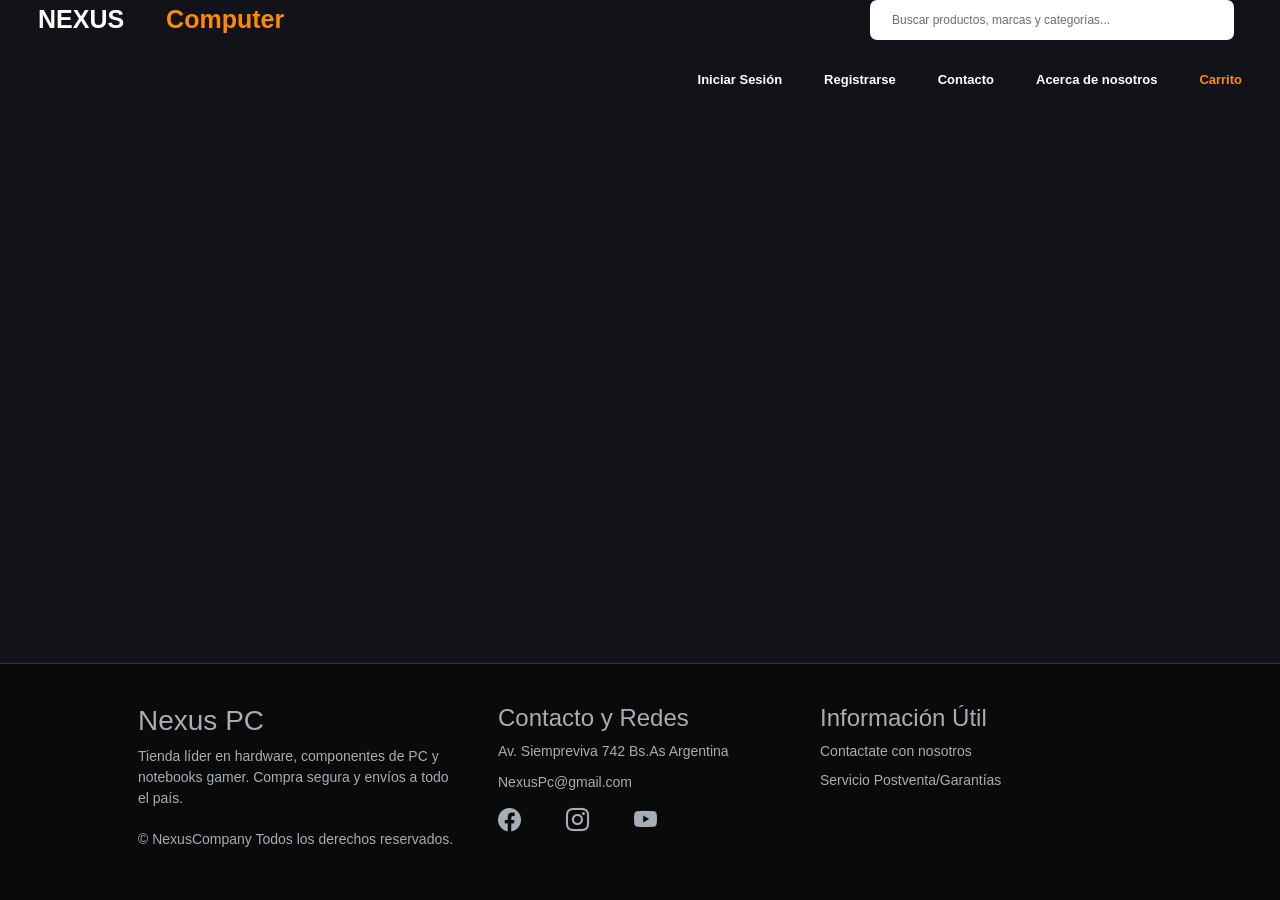
==== paginas/Acerca-de-Nosotros.html @ afbe39b5 "se unifico navbar y footer en todas las paginas y se corrigieron las rutas de navegacion" ====
<!doctype html>
<html lang="es">
  <head>
    <meta charset="UTF-8" />
    <meta name="viewport" content="width=device-width, initial-scale=1.0" />
    <title>NexusComputer</title>
    <!-- Bootstrap CSS y Bootstrap Icons (los necesita el footer de Hernán) -->
    <link
      href="https://cdn.jsdelivr.net/npm/bootstrap@5.3.8/dist/css/bootstrap.min.css"
      rel="stylesheet"
      integrity="sha384-sRI14kxILFVy47J16cr9zWb07vP4J8+LH7qKQnuqkuIAvNWLZeN8tE5YBujZqJLB"
      crossorigin="anonymous"
    />
    <link
      rel="stylesheet"
      href="https://cdn.jsdelivr.net/npm/bootstrap-icons@1.13.1/font/bootstrap-icons.min.css"
    />
    <link rel="stylesheet" href="/css/style.css" />
  </head>
  <body>
    <!-- ==================== NAVBAR (Ceci) ==================== -->
    <header class="navbar">
      <!-- LOGO -->
      <div class="logo">
        <a href="/index.html">
          <span class="nexus">NEXUS</span>
          <span class="computer">Computer</span>
        </a>
      </div>

      <!-- BUSCADOR -->
      <div class="buscador">
        <input
          class="form-control me-2"
          type="search"
          placeholder="Buscar productos, marcas y categorías..."
          aria-label="Búsqueda"
        />
        <button class="btn btn-outline-success" type="submit">Búsqueda</button>
      </div>

      <!-- MENU -->
      <nav class="menu">
        <a href="./Iniciar-Sesión.html">Iniciar Sesión</a>
        <a href="./Registrarse.html">Registrarse</a>
        <a href="./Contacto.html">Contacto</a>
        <a href="Acerca-de-Nosotros.html">Acerca de nosotros</a>
        <a href="./Carrito-de-Compra.html" class="carrito">Carrito</a>
      </nav>
    </header>

    <main></main>

    <!-- ==================== FOOTER (Hernán) ==================== -->
    <footer class="footer">
      <div class="footer-container">
        <!-- Columna 1 -->
        <div class="footer-col">
          <h3 class="footer-logo">Nexus PC</h3>
          <p>
            Tienda líder en hardware, componentes de PC y notebooks gamer.
            Compra segura y envíos a todo el país.
          </p>
          <p class="footer-copy">
            &copy; NexusCompany Todos los derechos reservados.
          </p>
        </div>

        <!-- Columna 2 -->
        <div class="footer-col footer-CyR">
          <h4>Contacto y Redes</h4>
          <p>Av. Siempreviva 742 Bs.As Argentina</p>
          <p>NexusPc@gmail.com</p>
          <div class="footer-redes">
            <a href="#" target="_blank"><i class="bi bi-facebook"></i></a>
            <a href="#" target="_blank"><i class="bi bi-instagram"></i></a>
            <a href="#" target="_blank"><i class="bi bi-youtube"></i></a>
          </div>
        </div>

        <!-- Columna 3 -->
        <div class="footer-col">
          <h4>Información Útil</h4>
          <a href="Contacto.html">Contactate con nosotros</a>
          <a href="#" target="_blank">Servicio Postventa/Garantías</a>
        </div>
      </div>
    </footer>
  </body>
</html>
---- css/style.css ----
/* =========================================
   CONFIGURACIÓN GENERAL
========================================= */

* {
    margin: 0;
    padding: 0;
    box-sizing: border-box;
}

body {
    font-family: Arial, Helvetica, sans-serif;
    background-color: #111318;
    color: #222;
}


/* =========================================
   NAVBAR
========================================= */

.navbar {
    width: 100%;
    height: 76px;

    background-color: #111318;

    display: flex;
    align-items: center;

    padding: 0 38px;

    gap: 30px;
}


/* =========================================
   LOGO
========================================= */

.logo {
    display: flex;
    align-items: center;

    min-width: 185px;
}

.logo a {
    text-decoration: none;
    font-size: 25px;
    font-weight: bold;
}

.nexus {
    color: #ffffff;
}

.computer {
    color: #ff8a00;
    margin-left: 35px;
}


/* =========================================
   BUSCADOR
========================================= */

.buscador {
    width: 372px;
    height: 40px;

    display: flex;

    margin-left: 0;
}

.buscador input {
    width: 100%;
    height: 40px;

    border: none;
    outline: none;

    background-color: #ffffff;

    border-radius: 7px;

    padding: 0 22px;

    color: #333;

    font-size: 12px;
}

.buscador input::placeholder {
    color: #6c6c6c;
}


/* Botón de búsqueda */

.buscador button {
    display: none;
}


/* =========================================
   MENU
========================================= */

.menu {
    margin-left: auto;

    display: flex;
    align-items: center;

    gap: 42px;

    white-space: nowrap;
}

.menu a {
    color: #ffffff;

    text-decoration: none;

    font-size: 13px;

    font-weight: 600;

    transition: 0.2s;
}

.menu a:hover {
    color: #ff8a00;
}


/* =========================================
   CARRITO
========================================= */

.menu .carrito {
    color: #ff8a00;
}

.menu .carrito:hover {
    color: #ffffff;
}
:root {
  /* Fondos */
  --bg-main: #111111;
  --bg-dark: #0a0a0a;
  --bg-card: #1f1f1f;
  --bg-hero: #747d84;

  /* Marca */
  --color-primary: #ffd400;
  --color-secondary: #ff5a00;
  --color-secondary-hover: #e64a00;

  /* Textos */
  --text-primary: #ffffff;
  --text-secondary: #a7adb4;

  /* Bordes */
  --border-color: #343434;

  /* Estados */
  --color-danger: #dc2638;
}
.footer {
  background-color: #0a0a0a;
  color: #a7adb4;
  padding: 30px 0;
  border-top: 1px solid #343434;
}
.footer-container {
  width: 80%;
  max-width: 1200px;
  margin: 0 auto;
  flex-direction: row;
  text-align: start;
  padding: 10px;
  display: flex;
  justify-content: space-between;
}

.footer-col {
  flex: 1;
}

.footer p {
  font-size: 14px;

  margin-bottom: 10px;
}

.footer-copy {
  margin-top: 20px;
  font-size: 14px;
}

.footer-col a {
  display: block;
  color: #a7adb4;
  text-decoration: none;
  margin-bottom: 8px;
  font-size: 14px;
  transition: 0.5s;
}

.footer-col a:hover {
  color: #f7b05a;
}

.footer-CyR {
  padding-left: 38px;
}
.footer-redes {
  display: flex;
  gap: 15px;
  margin-top: 3px;
}

.footer-redes a {
  color: #a7adb4;
  font-size: 14px;
  margin-right: 30px;
}

body {
  min-height: 100vh;
  display: flex;
  flex-direction: column;
}
main {
  flex: 1;
}

@media (max-width: 576px) {
  .footer-container {
    flex-direction: column;
  }

  .footer-col {
    width: 100%;
    padding-bottom: 20px;
    margin-bottom: 20px;
    border-bottom: 1px solid #a7adb4;
  }

  .footer-col:last-child {
    border-bottom: none;
    margin-bottom: 0;
    padding-bottom: 0;
  }

  .footer-CyR {
    padding-left: 0px;
  }
}

.bi{
  font-size: 23px;
  justify-content: space-between;
}
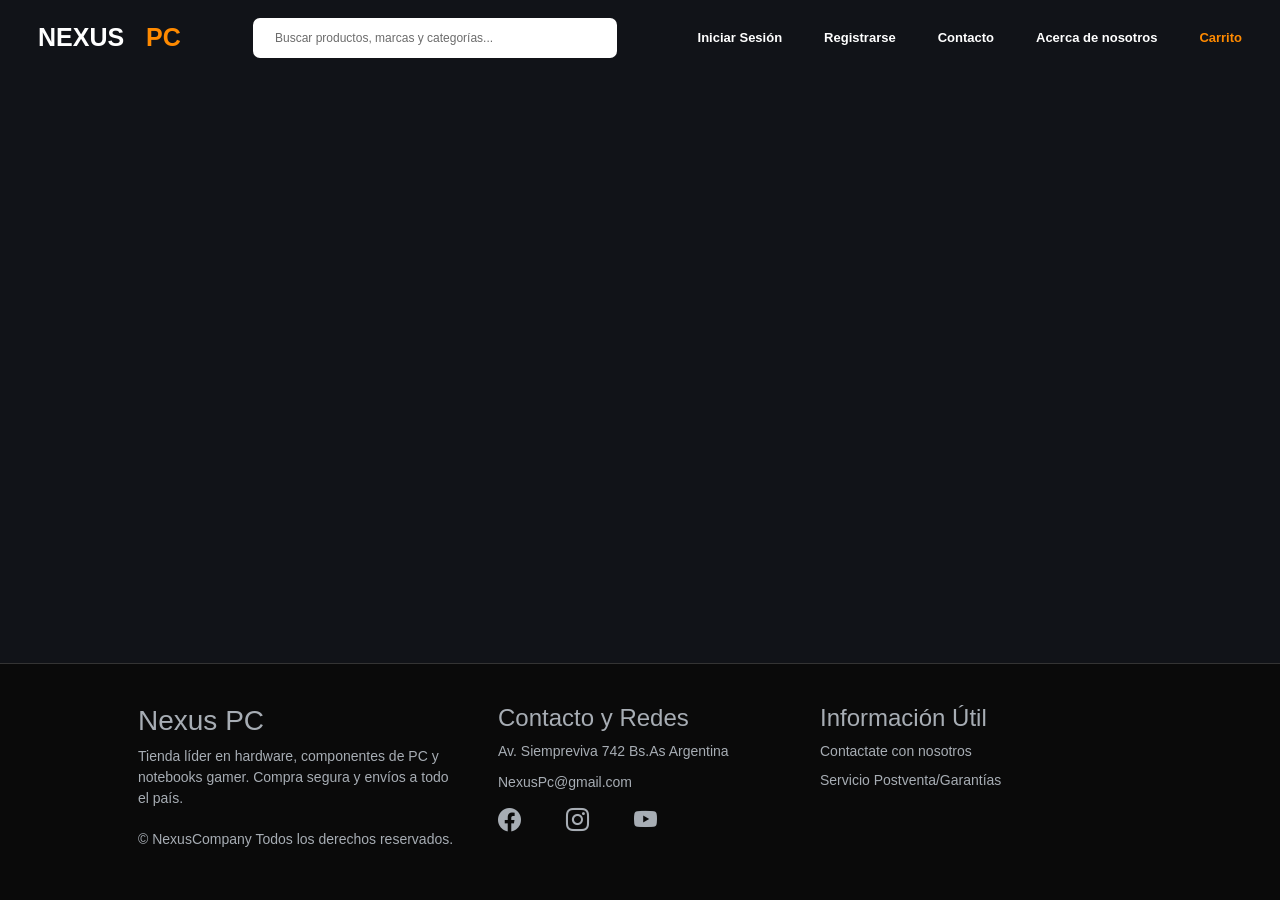
==== commit bd26d0d7: "Se Arreglaron los cambio de navbar" ====
--- a/paginas/Acerca-de-Nosotros.html
+++ b/paginas/Acerca-de-Nosotros.html
@@ -24,7 +24,7 @@
       <div class="logo">
         <a href="/index.html">
           <span class="nexus">NEXUS</span>
-          <span class="computer">Computer</span>
+          <span class="PC">PC</span>
         </a>
       </div>
 
--- a/css/style.css
+++ b/css/style.css
@@ -3,172 +3,221 @@
 ========================================= */
 
 * {
-    margin: 0;
-    padding: 0;
-    box-sizing: border-box;
+  margin: 0;
+  padding: 0;
+  box-sizing: border-box;
 }
 
 body {
-    font-family: Arial, Helvetica, sans-serif;
-    background-color: #111318;
-    color: #222;
-}
-
+  font-family: Arial, Helvetica, sans-serif;
+  background-color: #111318;
+  color: #222;
+}
 
 /* =========================================
    NAVBAR
 ========================================= */
 
 .navbar {
+  width: 100%;
+  height: 76px;
+
+  background-color: #111318;
+
+  display: flex;
+  align-items: center;
+
+  padding: 0 38px;
+
+  gap: 30px;
+}
+
+/* =========================================
+   LOGO
+========================================= */
+
+.logo {
+  display: flex;
+  align-items: center;
+
+  min-width: 185px;
+}
+
+.logo a {
+  text-decoration: none;
+  font-size: 25px;
+  font-weight: bold;
+}
+
+.nexus {
+  color: #ffffff;
+}
+
+.PC {
+  color: #ff8a00;
+  margin-left: 15px;
+}
+
+/* =========================================
+   BUSCADOR
+========================================= */
+
+.buscador {
+  width: 372px;
+  height: 40px;
+
+  display: flex;
+
+  margin-left: 0;
+}
+
+.buscador input {
+  width: 100%;
+  height: 40px;
+
+  border: none;
+  outline: none;
+
+  background-color: #ffffff;
+
+  border-radius: 7px;
+
+  padding: 0 22px;
+
+  color: #333;
+
+  font-size: 12px;
+}
+
+.buscador input::placeholder {
+  color: #6c6c6c;
+}
+
+/* Botón de búsqueda */
+
+.buscador button {
+  display: none;
+}
+
+/* =========================================
+   MENU
+========================================= */
+
+.menu {
+  margin-left: auto;
+
+  display: flex;
+  align-items: center;
+
+  gap: 42px;
+
+  white-space: nowrap;
+}
+
+.menu a {
+  color: #ffffff;
+
+  text-decoration: none;
+
+  font-size: 13px;
+
+  font-weight: 600;
+
+  transition: 0.2s;
+}
+
+.menu a:hover {
+  color: #ff8a00;
+}
+
+/* =========================================
+   CARRITO
+========================================= */
+
+.menu .carrito {
+  color: #ff8a00;
+}
+
+.menu .carrito:hover {
+  color: #ffffff;
+}
+
+/* =========================================
+   RESPONSIVE
+========================================= */
+
+@media (max-width: 1200px) {
+  .navbar {
+    padding: 0 25px;
+    gap: 20px;
+  }
+
+  .logo {
+    min-width: 150px;
+  }
+
+  .buscador {
+    width: 300px;
+  }
+
+  .menu {
+    gap: 20px;
+  }
+}
+
+@media (max-width: 950px) {
+  .navbar {
+    height: auto;
+    min-height: 76px;
+
+    flex-wrap: wrap;
+
+    padding: 15px 25px;
+  }
+
+  .buscador {
+    order: 3;
+
     width: 100%;
-    height: 76px;
-
-    background-color: #111318;
+  }
+
+  .menu {
+    gap: 18px;
+  }
+}
+
+@media (max-width: 700px) {
+  .navbar {
+    flex-direction: column;
+
+    align-items: stretch;
+
+    padding: 18px;
+  }
+
+  .logo {
+    justify-content: center;
+
+    min-width: auto;
+  }
+
+  .buscador {
+    width: 100%;
+  }
+
+  .menu {
+    margin-left: 0;
 
     display: flex;
-    align-items: center;
-
-    padding: 0 38px;
-
-    gap: 30px;
-}
-
-
-/* =========================================
-   LOGO
-========================================= */
-
-.logo {
-    display: flex;
-    align-items: center;
-
-    min-width: 185px;
-}
-
-.logo a {
-    text-decoration: none;
-    font-size: 25px;
-    font-weight: bold;
-}
-
-.nexus {
-    color: #ffffff;
-}
-
-.computer {
-    color: #ff8a00;
-    margin-left: 35px;
-}
-
-
-/* =========================================
-   BUSCADOR
-========================================= */
-
-.buscador {
-    width: 372px;
-    height: 40px;
-
-    display: flex;
-
-    margin-left: 0;
-}
-
-.buscador input {
-    width: 100%;
-    height: 40px;
-
-    border: none;
-    outline: none;
-
-    background-color: #ffffff;
-
-    border-radius: 7px;
-
-    padding: 0 22px;
-
-    color: #333;
-
-    font-size: 12px;
-}
-
-.buscador input::placeholder {
-    color: #6c6c6c;
-}
-
-
-/* Botón de búsqueda */
-
-.buscador button {
-    display: none;
-}
-
-
-/* =========================================
-   MENU
-========================================= */
-
-.menu {
-    margin-left: auto;
-
-    display: flex;
-    align-items: center;
-
-    gap: 42px;
-
-    white-space: nowrap;
-}
-
-.menu a {
-    color: #ffffff;
-
-    text-decoration: none;
-
-    font-size: 13px;
-
-    font-weight: 600;
-
-    transition: 0.2s;
-}
-
-.menu a:hover {
-    color: #ff8a00;
-}
-
-
-/* =========================================
-   CARRITO
-========================================= */
-
-.menu .carrito {
-    color: #ff8a00;
-}
-
-.menu .carrito:hover {
-    color: #ffffff;
-}
-:root {
-  /* Fondos */
-  --bg-main: #111111;
-  --bg-dark: #0a0a0a;
-  --bg-card: #1f1f1f;
-  --bg-hero: #747d84;
-
-  /* Marca */
-  --color-primary: #ffd400;
-  --color-secondary: #ff5a00;
-  --color-secondary-hover: #e64a00;
-
-  /* Textos */
-  --text-primary: #ffffff;
-  --text-secondary: #a7adb4;
-
-  /* Bordes */
-  --border-color: #343434;
-
-  /* Estados */
-  --color-danger: #dc2638;
-}
+
+    flex-wrap: wrap;
+
+    justify-content: center;
+
+    gap: 15px;
+  }
+}
+
 .footer {
   background-color: #0a0a0a;
   color: #a7adb4;
@@ -261,7 +310,7 @@
   }
 }
 
-.bi{
+.bi {
   font-size: 23px;
   justify-content: space-between;
 }
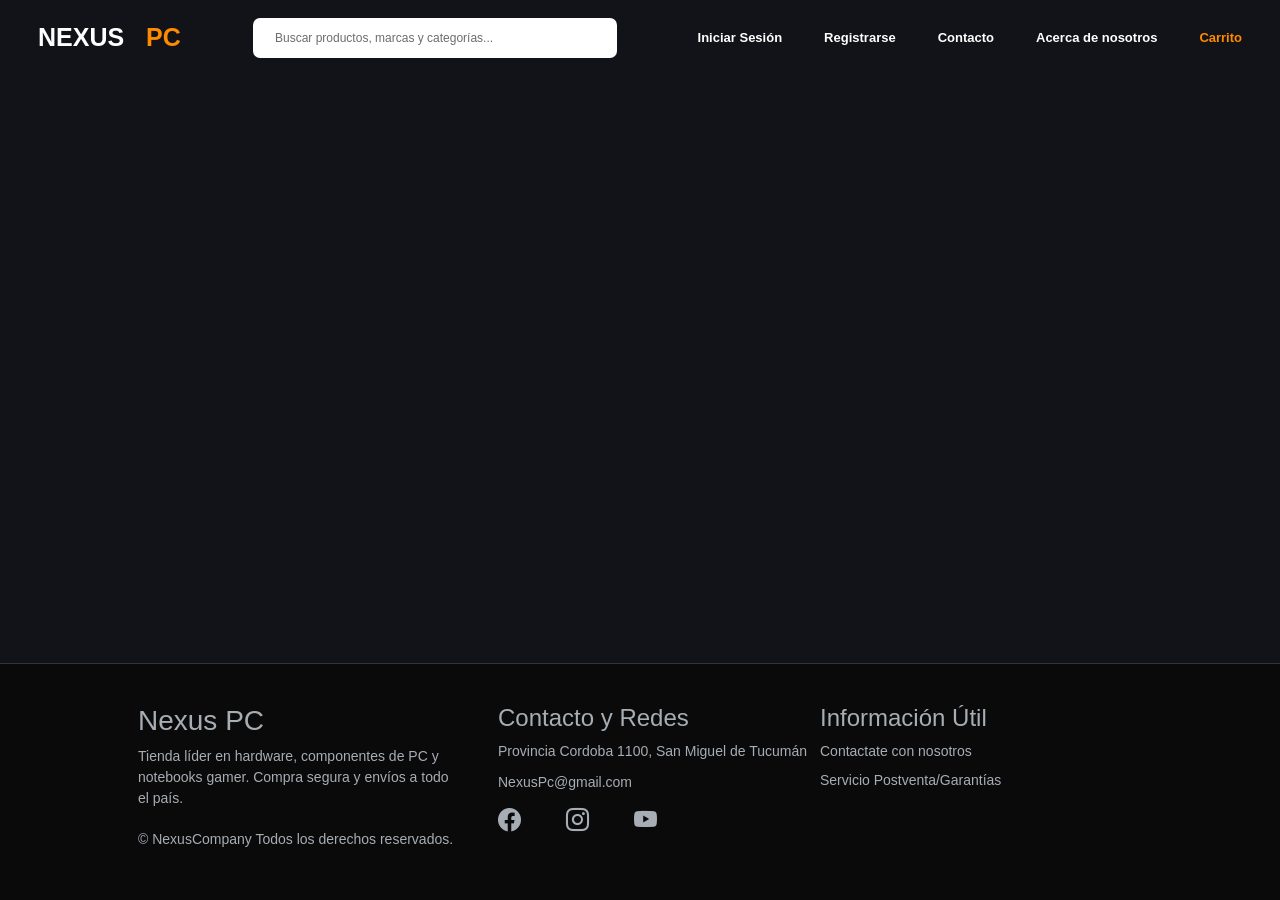
==== commit 8d2683ef: "Se corrigieron enlaces y direccion del local" ====
--- a/paginas/Acerca-de-Nosotros.html
+++ b/paginas/Acerca-de-Nosotros.html
@@ -69,7 +69,7 @@
         <!-- Columna 2 -->
         <div class="footer-col footer-CyR">
           <h4>Contacto y Redes</h4>
-          <p>Av. Siempreviva 742 Bs.As Argentina</p>
+          <p>Provincia Cordoba 1100, San Miguel de Tucumán</p>
           <p>NexusPc@gmail.com</p>
           <div class="footer-redes">
             <a href="#" target="_blank"><i class="bi bi-facebook"></i></a>
--- a/css/style.css
+++ b/css/style.css
@@ -140,6 +140,153 @@
 
 .menu .carrito:hover {
   color: #ffffff;
+}
+
+/* ===================================================
+   SECCIÓN CARRITO DE COMPRAS
+   =================================================== */
+
+/* Fondo general oscuro de la página */
+.seccion-carrito {
+  background-color: #121212;
+  min-height: 85vh;
+  color: #ffffff;
+}
+
+.titulo-carrito {
+  color: #ffffff;
+  font-weight: 700;
+  font-size: 1.6rem;
+}
+
+/* Envoltorio con bordes redondeados */
+.contenedor-tabla {
+  border-radius: 10px;
+  overflow: hidden;
+  background-color: #ffffff;
+  border: 1px solid #2a2a2a;
+}
+
+/* Tabla: Fondo blanco para las filas y texto oscuro */
+.tabla-carrito {
+  background-color: #ffffff;
+  color: #212529;
+}
+
+/* Encabezado oscuro con texto blanco */
+.tabla-carrito thead {
+  background-color: #1f1f1f;
+}
+
+.tabla-carrito thead th {
+  background-color: #1f1f1f;
+  color: #ffffff;
+  font-weight: 600;
+  padding: 14px 16px;
+  border-bottom: 2px solid #333333;
+}
+
+/* Celdas del cuerpo */
+.tabla-carrito tbody tr {
+  background-color: #ffffff;
+}
+
+.tabla-carrito tbody tr:hover {
+  background-color: #f8f9fa;
+}
+
+.tabla-carrito tbody td {
+  padding: 12px 14px;
+  background-color: inherit;
+  color: #212529;
+  border-bottom: 1px solid #e9ecef;
+}
+
+/* Ancho y alineaciones de columnas */
+.col-img {
+  width: 80px;
+}
+
+.col-cant {
+  width: 130px;
+}
+
+.col-accion {
+  width: 50px;
+}
+
+/* Imagen de producto contenida */
+.img-producto-carrito {
+  max-width: 60px;
+  max-height: 60px;
+  object-fit: contain;
+  border-radius: 6px;
+}
+
+.nombre-producto {
+  font-weight: 600;
+  color: #1a1a1a;
+}
+
+.subtotal-producto {
+  font-weight: 700;
+  color: #dc3545;
+}
+
+/* Botonera de cantidad */
+.control-cantidad {
+  max-width: 110px;
+  margin: 0 auto;
+}
+
+.control-cantidad input {
+  font-weight: 600;
+  background-color: #ffffff;
+}
+
+/* Botón de eliminar fila */
+.btn-eliminar {
+  background: transparent;
+  border: none;
+  color: #dc3545;
+  font-size: 1.2rem;
+  padding: 4px 8px;
+  border-radius: 4px;
+  transition: all 0.2s ease-in-out;
+}
+
+.btn-eliminar:hover {
+  background-color: #ffe5e7;
+  color: #bb2d3b;
+}
+
+/* Tarjeta del resumen de pago (blanca con contraste) */
+.card-resumen {
+  background-color: #ffffff;
+  border-radius: 10px;
+  border: 1px solid #2a2a2a;
+  top: 20px;
+}
+
+.titulo-resumen {
+  color: #1a1a1a;
+  font-weight: 700;
+  border-bottom: 1px solid #e9ecef;
+  padding-bottom: 10px;
+}
+
+.total-resumen {
+  color: #dc3545;
+  font-size: 1.4rem;
+}
+
+.separador-resumen {
+  border-color: #dee2e6;
+  opacity: 0.8;
+}
+
+.titulo-carrito {
+  color: #ff8a00;
 }
 
 /* =========================================
@@ -314,3 +461,15 @@
   font-size: 23px;
   justify-content: space-between;
 }
+
+.containerContacto {
+  color: white;
+  max-width: 1200px;
+  margin: 0 auto;
+  padding-left: 12px;
+  padding-right: 12px;
+
+  h1 {
+    padding-left: 160px;
+  }
+}
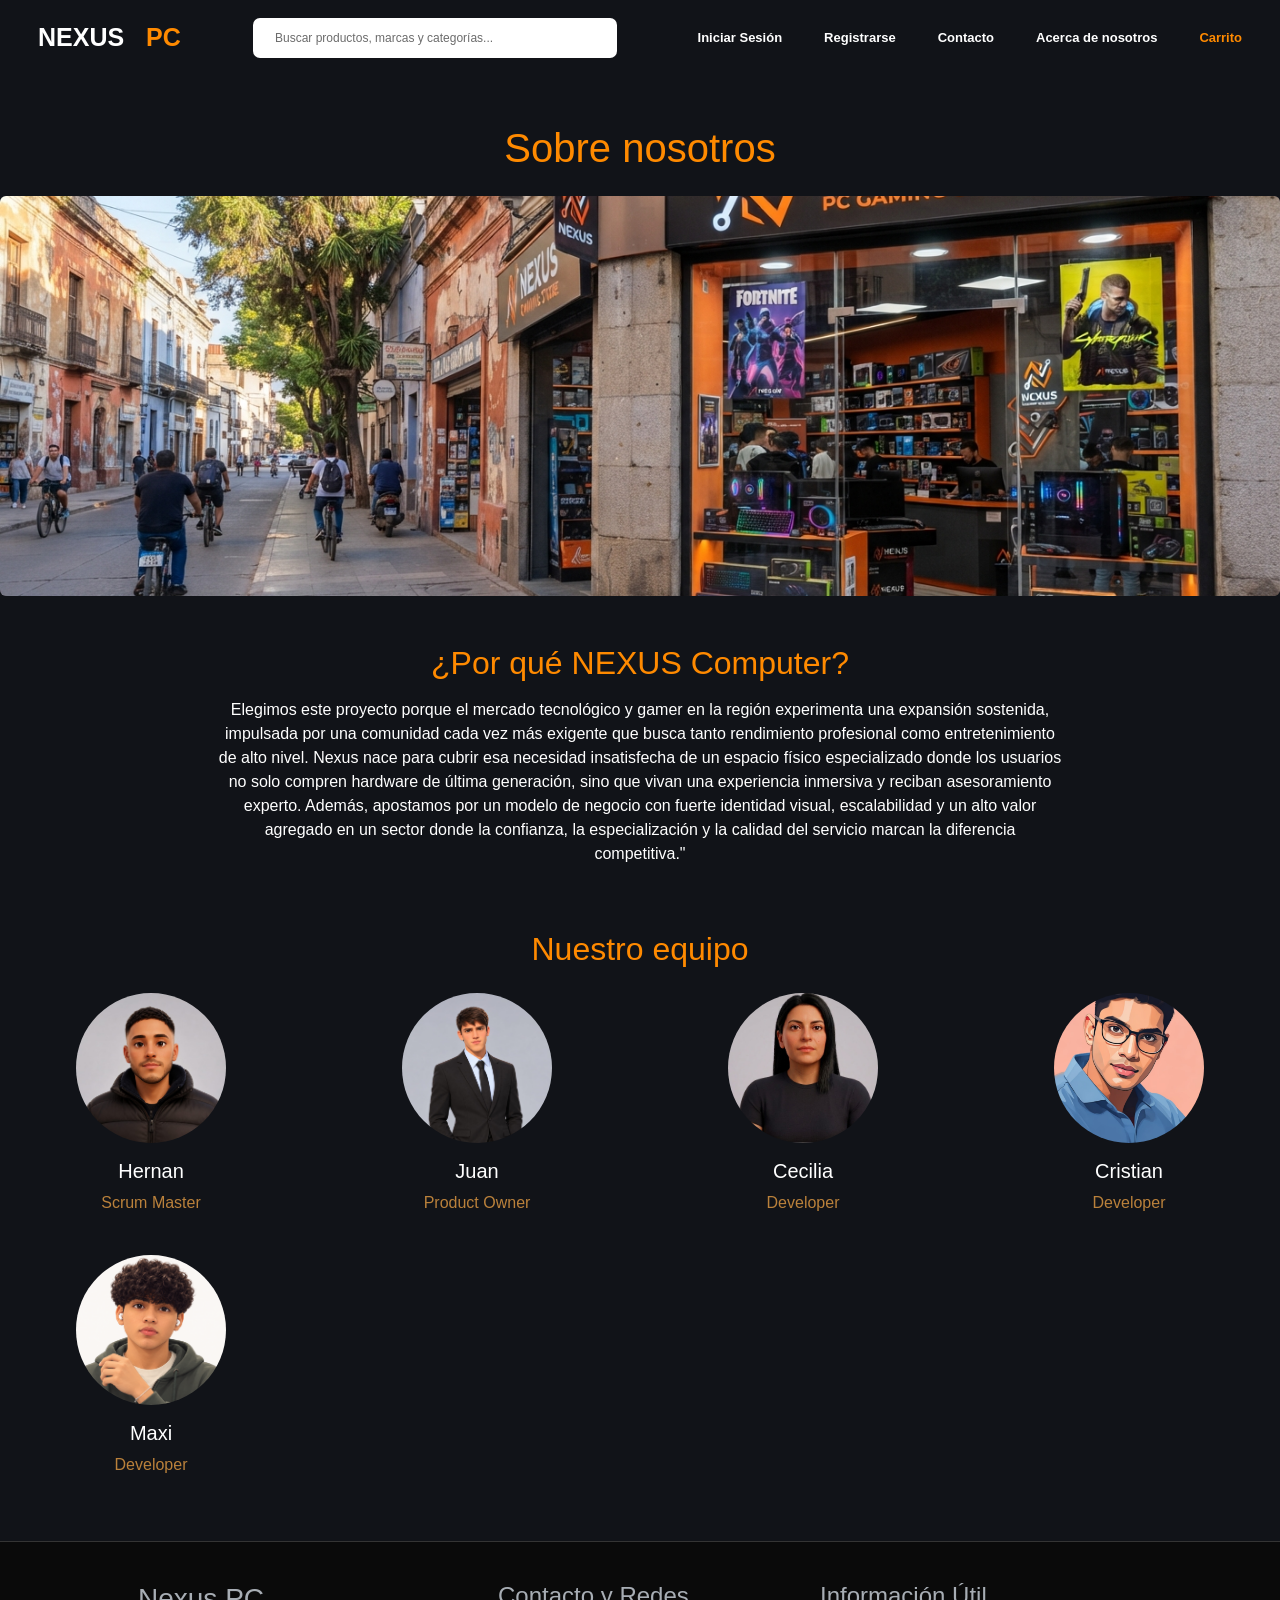
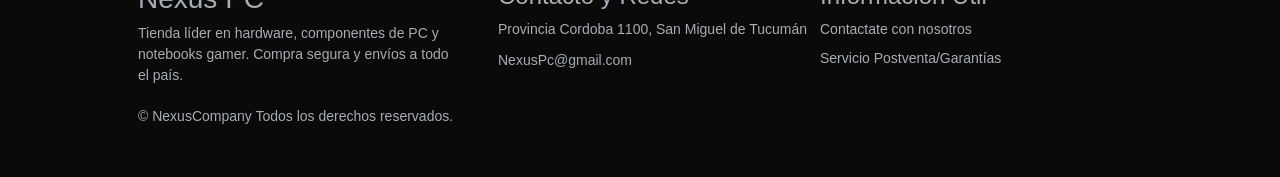
==== commit 5be2eac0: "feat/Nosotros" ====
--- a/paginas/Acerca-de-Nosotros.html
+++ b/paginas/Acerca-de-Nosotros.html
@@ -3,19 +3,22 @@
   <head>
     <meta charset="UTF-8" />
     <meta name="viewport" content="width=device-width, initial-scale=1.0" />
-    <title>NexusComputer</title>
+    <title>NexusPC</title>
     <!-- Bootstrap CSS y Bootstrap Icons (los necesita el footer de Hernán) -->
+    <link
+      href="https://cdn.jsdelivr.net/npm/bootstrap@5.3.3/dist/css/bootstrap.min.css"
+      rel="stylesheet"
+      integrity="sha384-QWTKZyjpPEjISv5WaRU9OFeRpok6YctnYmDr5pNlyT2bRjXh0JMhjY6hW+ALEwIH"
+      crossorigin="anonymous"
+    />
+
     <link
       href="https://cdn.jsdelivr.net/npm/bootstrap@5.3.8/dist/css/bootstrap.min.css"
       rel="stylesheet"
-      integrity="sha384-sRI14kxILFVy47J16cr9zWb07vP4J8+LH7qKQnuqkuIAvNWLZeN8tE5YBujZqJLB"
+      integrity="sha384-sRIl4kxILFvY47J16cr9ZwB07vP4J8+LH7qKQnuqkuIAvNWLzeN8tE5YBujZqJLB"
       crossorigin="anonymous"
     />
-    <link
-      rel="stylesheet"
-      href="https://cdn.jsdelivr.net/npm/bootstrap-icons@1.13.1/font/bootstrap-icons.min.css"
-    />
-    <link rel="stylesheet" href="/css/style.css" />
+    <link rel="stylesheet" href="../css/style.css" />
   </head>
   <body>
     <!-- ==================== NAVBAR (Ceci) ==================== -->
@@ -49,7 +52,103 @@
       </nav>
     </header>
 
-    <main></main>
+    <!-- ==================== MAIN (Maxi) ==================== -->
+
+    <main class="contenedorNosotros">
+      <section class="containerNosotros py-5">
+        <h1 class="text-center mb-4">Sobre nosotros</h1>
+        <img
+          src="../img/Local.jpg"
+          alt="Nuestro local"
+          class="img-fluid rounded w-100"
+          style="max-height: 400px; object-fit: cover"
+        />
+      </section>
+
+      <!--  Por qué elegimos este proyecto -->
+      <section class="containerDescrip pb-5">
+        <div class="row justify-content-center">
+          <div class="col-md-8 text-center">
+            <h2>¿Por qué NEXUS Computer?</h2>
+            <p class="mt-3">
+              Elegimos este proyecto porque el mercado tecnológico y gamer en la
+              región experimenta una expansión sostenida, impulsada por una
+              comunidad cada vez más exigente que busca tanto rendimiento
+              profesional como entretenimiento de alto nivel. Nexus nace para
+              cubrir esa necesidad insatisfecha de un espacio físico
+              especializado donde los usuarios no solo compren hardware de
+              última generación, sino que vivan una experiencia inmersiva y
+              reciban asesoramiento experto. Además, apostamos por un modelo de
+              negocio con fuerte identidad visual, escalabilidad y un alto valor
+              agregado en un sector donde la confianza, la especialización y la
+              calidad del servicio marcan la diferencia competitiva."
+            </p>
+          </div>
+        </div>
+      </section>
+
+      <!--- Equipo --->
+      <section class="containerMiembro pb-5">
+        <h2 class="text-center mb-4">Nuestro equipo</h2>
+
+        <div class="row g-4">
+          <div class="col-6 col-md-3 text-center">
+            <img
+              src="../img/miembro1.jpeg"
+              alt="Nombre 1"
+              class="rounded-circle mb-3"
+              style="width: 150px; height: 150px; object-fit: cover"
+            />
+            <h5>Hernan</h5>
+            <p class="textRol">Scrum Master</p>
+          </div>
+
+          <div class="col-6 col-md-3 text-center">
+            <img
+              src="../img/miembro2.jpeg"
+              alt="Nombre 2"
+              class="rounded-circle mb-3"
+              style="width: 150px; height: 150px; object-fit: cover"
+            />
+            <h5>Juan</h5>
+            <p class="textRol">Product Owner</p>
+          </div>
+
+          <div class="col-6 col-md-3 text-center">
+            <img
+              src="../img/miembro3.jpeg"
+              alt="Nombre 3"
+              class="rounded-circle mb-3"
+              style="width: 150px; height: 150px; object-fit: cover"
+            />
+            <h5>Cecilia</h5>
+            <p class="textRol">Developer</p>
+          </div>
+
+          <div class="col-6 col-md-3 text-center">
+            <img
+              src="../img/miembro4.jpeg"
+              alt="Nombre 4"
+              class="rounded-circle mb-3"
+              style="width: 150px; height: 150px; object-fit: cover"
+            />
+            <h5>Cristian</h5>
+            <p class="textRol">Developer</p>
+          </div>
+
+          <div class="col-6 col-md-3 text-center">
+            <img
+              src="../img/miembro5.png"
+              alt="Nombre 5"
+              class="rounded-circle mb-3"
+              style="width: 150px; height: 150px; object-fit: cover"
+            />
+            <h5>Maxi</h5>
+            <p class="textRol">Developer</p>
+          </div>
+        </div>
+      </section>
+    </main>
 
     <!-- ==================== FOOTER (Hernán) ==================== -->
     <footer class="footer">
--- a/css/style.css
+++ b/css/style.css
@@ -12,6 +12,134 @@
   font-family: Arial, Helvetica, sans-serif;
   background-color: #111318;
   color: #222;
+}
+
+/* =========================================
+   LOGIN Y REGISTRO
+========================================= */
+
+.ingreso {
+  border-color: #343434;
+  background-color: #1f1f1f;
+  color: #ffffff;
+  width: 90%;
+  max-width: 750px;
+  padding: 24px;
+  margin: 32px auto;
+  border: 2px solid;
+  border-radius: 16px;
+  text-align: center;
+}
+.ingreso h1 {
+  color: #ffffff;
+  margin-bottom: 24px;
+}
+
+.ingreso label {
+  color: #a7adb4;
+}
+.ingreso p {
+  color: #a7adb4;
+}
+
+.ingreso input {
+  background-color: #0a0a0a;
+  color: #ffffff;
+  border: 1px solid #a7adb4;
+}
+
+.ingreso input::placeholder {
+  color: #a7adb4;
+  opacity: 0.5;
+}
+
+.ingreso button[type="submit"] {
+  background-color: #ff8a00;
+  color: #ffffff;
+  border: none;
+  border-radius: 8px;
+  padding: 8px;
+  cursor: pointer;
+}
+
+.ingreso button[type="submit"]:hover {
+  background-color: #e64a00;
+}
+
+.ingreso button[type="button"] {
+  background-color: #ff8a00;
+  color: #ffffff;
+  border: none;
+  border-radius: 8px;
+  padding: 8px;
+  cursor: pointer;
+}
+
+.ingreso button[type="button"]:hover {
+  background-color: #e64a00;
+}
+
+.campos {
+  display: grid;
+  grid-template-columns: 1fr 1fr;
+  gap: 16px 24px;
+  text-align: left;
+  margin-bottom: 20px;
+}
+.campos > div {
+  display: flex;
+  flex-direction: column;
+}
+
+.campos label {
+  margin-bottom: 4px;
+  color: #a7adb4;
+}
+
+.campos input {
+  width: 100%;
+  box-sizing: border-box;
+}
+
+.botones {
+  text-align: center;
+}
+
+.camposregistro div {
+  display: flex;
+  align-items: center;
+  gap: 10px;
+  margin-bottom: 12px;
+}
+
+.camposregistro div label {
+  width: 140px;
+  text-align: right;
+  flex-shrink: 0;
+}
+
+.camposregistro div input {
+  flex: 1;
+}
+
+.layout {
+  display: flex;
+  flex: 1;
+  justify-content: center;
+  align-items: center;
+  min-height: 0;
+  padding: 32px 16px;
+  box-sizing: border-box;
+}
+
+.form-page {
+  display: flex;
+  flex-direction: column;
+  justify-content: center;
+}
+
+.imagen {
+  flex: 1;
 }
 
 /* =========================================
@@ -365,6 +493,46 @@
   }
 }
 
+/* ===================================================
+   CONTROL DE TAMAÑO DEL SLIDER / CARRUSEL
+   =================================================== */
+
+/* Contenedor general del carrusel */
+.banner-promociones,
+#carouselPromociones {
+  width: 100%;
+  overflow: hidden;
+  background-color: #000; /* Fondo de relleno si la imagen no cubre los laterales */
+}
+
+/* Control de las imágenes del banner */
+.img-banner {
+  width: 100%;
+  height: 500px;
+  object-fit: cover; /* Recorta proporcionalmente sin deformar la foto */
+  object-position: center; /* Mantiene enfocado el centro de la imagen */
+  display: block;
+}
+
+/* Dispositivos medianos (tablets o pantallas intermedias) */
+@media (max-width: 992px) {
+  .img-banner {
+    height: 320px;
+  }
+}
+
+/* Dispositivos pequeños (celulares) */
+@media (max-width: 576px) {
+  .img-banner {
+    height: 200px; /* Altura compacta para que no ocupe toda la pantalla */
+  }
+
+  /* Ajuste de texto del carrusel en móviles */
+  #carouselPromociones .carousel-caption {
+    padding: 0.5rem;
+    bottom: 10px;
+  }
+}
 .footer {
   background-color: #0a0a0a;
   color: #a7adb4;
@@ -473,3 +641,50 @@
     padding-left: 160px;
   }
 }
+
+@media (max-width: 480px) {
+  .camposregistro div label {
+    flex-direction: column;
+    align-items: flex-start;
+    gap: 4px;
+  }
+
+  .camposregistro div label {
+    width: auto;
+    text-align: left;
+  }
+
+  .camposregistro div input {
+    width: 100%;
+    box-sizing: border-box;
+  }
+  .btn-social {
+    width: 100%;
+    margin-bottom: 10px;
+    box-sizing: border-box;
+  }
+
+  .btn-social:focus {
+    outline: none;
+  }
+
+  .campos {
+    flex-direction: column;
+    display: flex;
+  }
+}
+.contenedorNosotros {
+  color: white;
+
+  h1 {
+    color: #ff8a00;
+  }
+
+  h2 {
+    color: #ff8a00;
+  }
+}
+
+.textRol {
+  color: rgb(186, 129, 59);
+}
